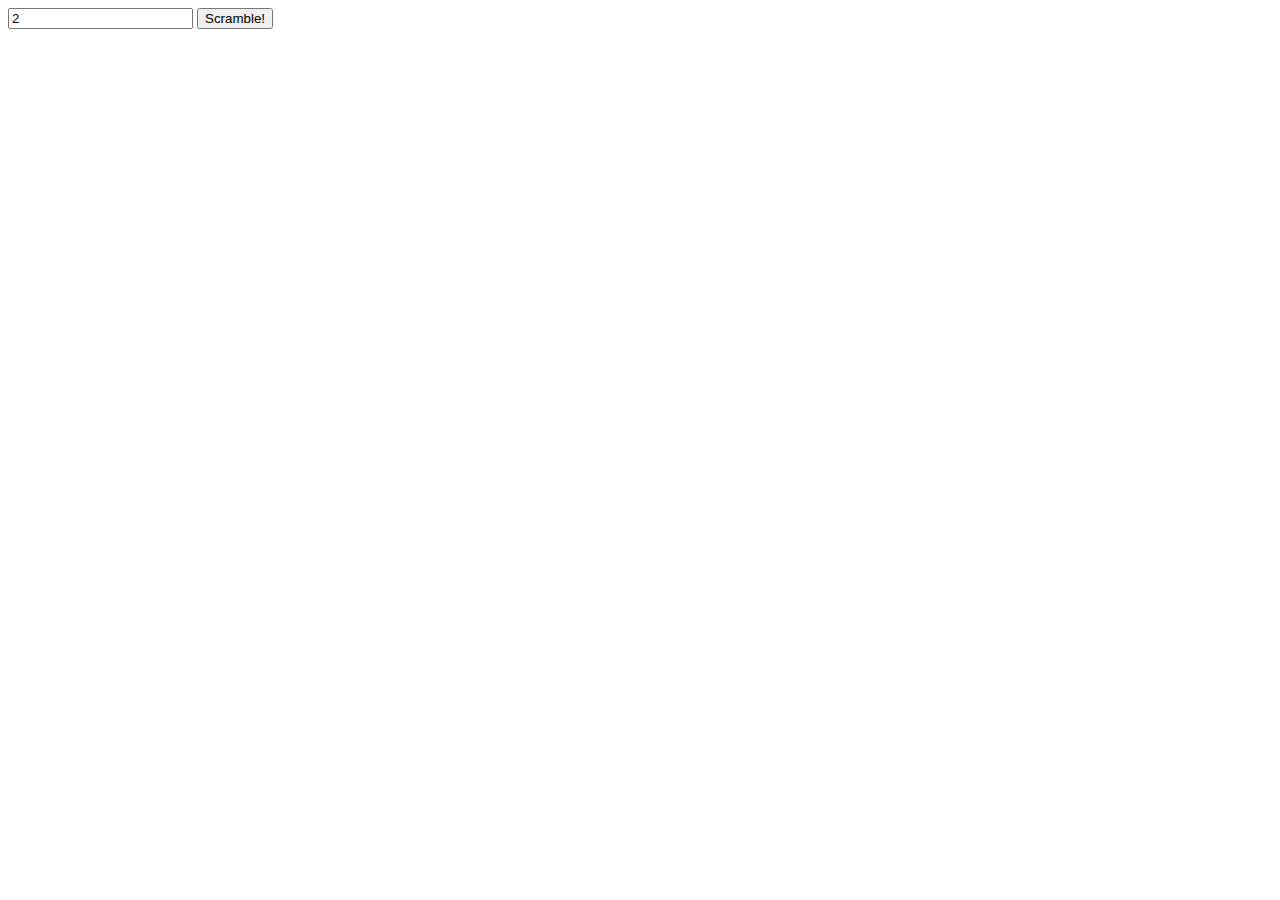
==== index.html @ 66a30487 "Scramble" ====
<!DOCTYPE html>
<html lang="en">

    <head>
		<meta charset="utf-8" />
		<title>Interactive WebGL Rubik's Cube</title>
		<!--<link type="text/css" rel="stylesheet" href="css/stylesheet.css"/>-->
		<meta name="description" content="Play with a Rubik's Cube Online - Made by Kangqiao Lei">
		<link rel="shortcut icon" type="image/png" href="media/favicon.png"/>
		<link rel="icon" type="image/x-icon" href="https://assets-cdn.github.com/favicon.ico">

<!-- 	Three.js Canvas Init (Detector.js creates canvas automagically)
		<style>
			body { margin: 0; }
			canvas { width: 100%; height: 100% }
		</style> -->

	</head>

	<script type="text/javascript"> 
		var debug = "It works!"; 
		//document.getElementById("debug").textContent += "Foo blah bar";
		console.log("Debug Text:" + debug);
	</script>
	
	<body> <!-- onload='setup();'> -->
		<div id='gameCanvas'>
<!-- 	Cube Canvas (Normal WebGL implementation, automatically created by Detector.js)
			<canvas id="cC" width="512" height="512">
			Oops ... your browser doesn't support the HTML5 canvas element
			</canvas>	-->
		</div>	
		<input type="number" id="ScrambleNumber" value="2">
		<button id="scramble">Scramble!</button>
		<!-- <button id="scramble" onclick="ScrambleCube()">Scramble!</button> 
			Made Event Listener, could use submit button with PHP-->

		<script type="text/javascript" src="./js/Libraries/three.min.js"></script>
		<script type="text/javascript" src="./js/Libraries/stats.min.js"></script>
		<script type="text/javascript" src="./js/Libraries/Detector.js"></script>
		<script type="text/javascript" src="./js/Libraries/OrbitControls.js"></script>
		<script type="text/javascript" src="./js/Libraries/SceneUtils.js"></script>
		<script type="text/javascript" src="./js/cubes.js"></script>
		<script type="text/javascript" src="./js/rotate.js"></script>
		<script type="text/javascript" src="./js/ScrambleCubes.js"></script>
		<script type="text/javascript" src="./js/EventListeners.js"></script>
		<script>console.log("Reached Game");</script>
		<script type="text/javascript" src='./js/game.js'></script>

		<div id="debug"></div>
	<script>console.log("End Body");</script>
	</body>
	
	<script>console.log("Past Body");</script>

</html>
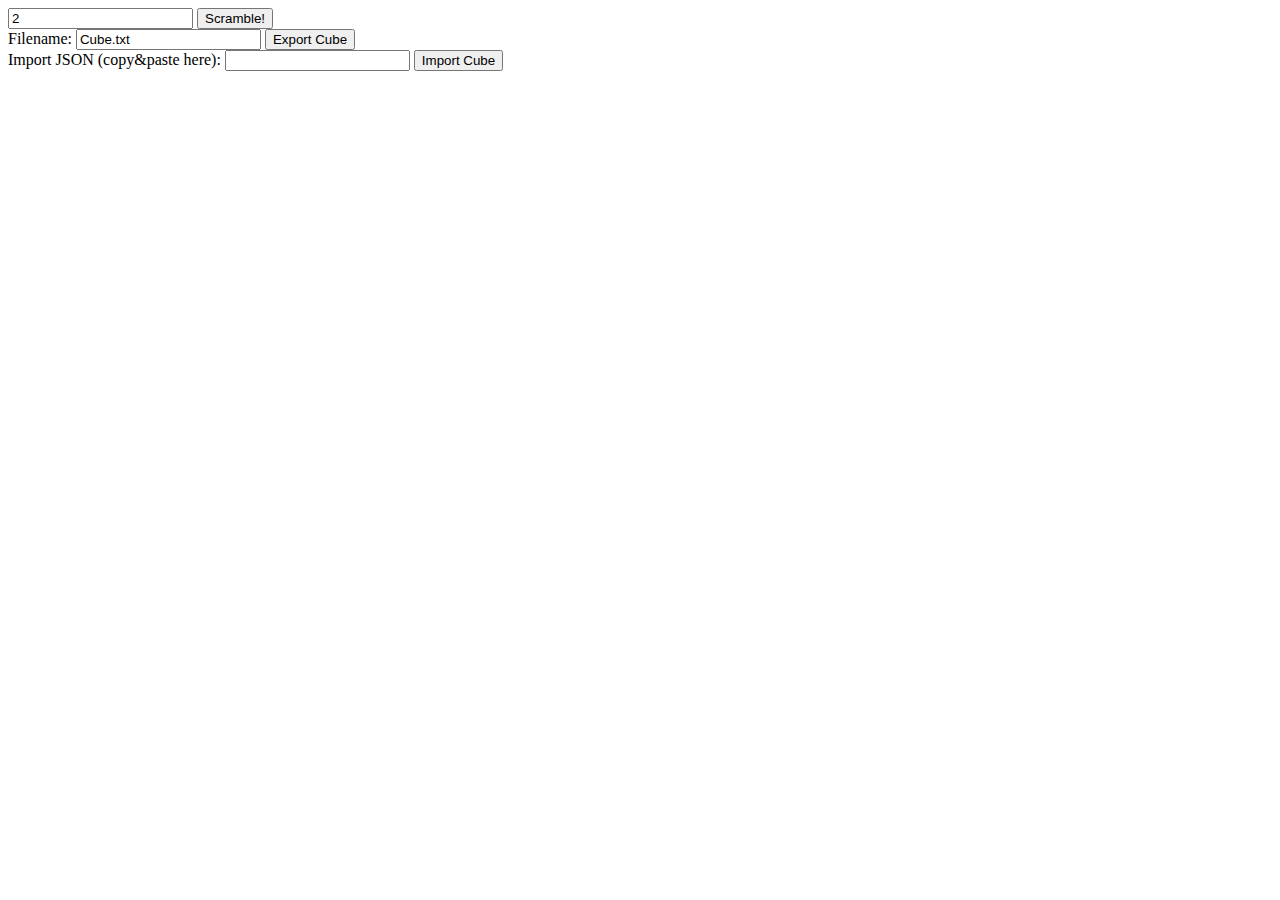
==== commit 67940ea1: "Save implemented" ====
--- a/index.html
+++ b/index.html
@@ -30,24 +30,34 @@
 			Oops ... your browser doesn't support the HTML5 canvas element
 			</canvas>	-->
 		</div>	
-		<input type="number" id="ScrambleNumber" value="2">
-		<button id="scramble">Scramble!</button>
-		<!-- <button id="scramble" onclick="ScrambleCube()">Scramble!</button> 
-			Made Event Listener, could use submit button with PHP-->
-
-		<script type="text/javascript" src="./js/Libraries/three.min.js"></script>
-		<script type="text/javascript" src="./js/Libraries/stats.min.js"></script>
-		<script type="text/javascript" src="./js/Libraries/Detector.js"></script>
-		<script type="text/javascript" src="./js/Libraries/OrbitControls.js"></script>
-		<script type="text/javascript" src="./js/Libraries/SceneUtils.js"></script>
-		<script type="text/javascript" src="./js/cubes.js"></script>
-		<script type="text/javascript" src="./js/rotate.js"></script>
-		<script type="text/javascript" src="./js/ScrambleCubes.js"></script>
-		<script type="text/javascript" src="./js/EventListeners.js"></script>
-		<script>console.log("Reached Game");</script>
-		<script type="text/javascript" src='./js/game.js'></script>
-
-		<div id="debug"></div>
+		
+		<div id="debug">
+			<input type="number" id="ScrambleNumber" value="2" min="0">
+			<button id="scramble">Scramble!</button>
+			<!-- <button id="scramble" onclick="ScrambleCube()">Scramble!</button> 
+				Made Event Listener, could use submit button with PHP-->
+			
+			<script type="text/javascript" src="./js/Libraries/FileSaver.min.js"></script>
+			<script type="text/javascript" src="./js/Libraries/three.min.js"></script>
+			<script type="text/javascript" src="./js/Libraries/stats.min.js"></script>
+			<script type="text/javascript" src="./js/Libraries/Detector.js"></script>
+			<script type="text/javascript" src="./js/Libraries/OrbitControls.js"></script>
+			<script type="text/javascript" src="./js/Libraries/SceneUtils.js"></script>
+			<script type="text/javascript" src="./js/cubes.js"></script>
+			<script type="text/javascript" src="./js/rotate.js"></script>
+			<script type="text/javascript" src="./js/EventListeners.js"></script>
+			<script>console.log("Reached Game");</script>
+			<script type="text/javascript" src='./js/game.js'></script>
+			<script type="text/javascript" src='./js/save.js'></script>
+		</div>
+		<div>
+			Filename: <input id="file" type="text" name="export" value="Cube.txt">
+			<button id="export">Export Cube</button>
+		</div>
+		<div>
+		Import JSON (copy&paste here): <input id="SaveJSON" type="text" name="import" value="">
+		<button id="import">Import Cube</button>
+		</div>
 	<script>console.log("End Body");</script>
 	</body>
 	
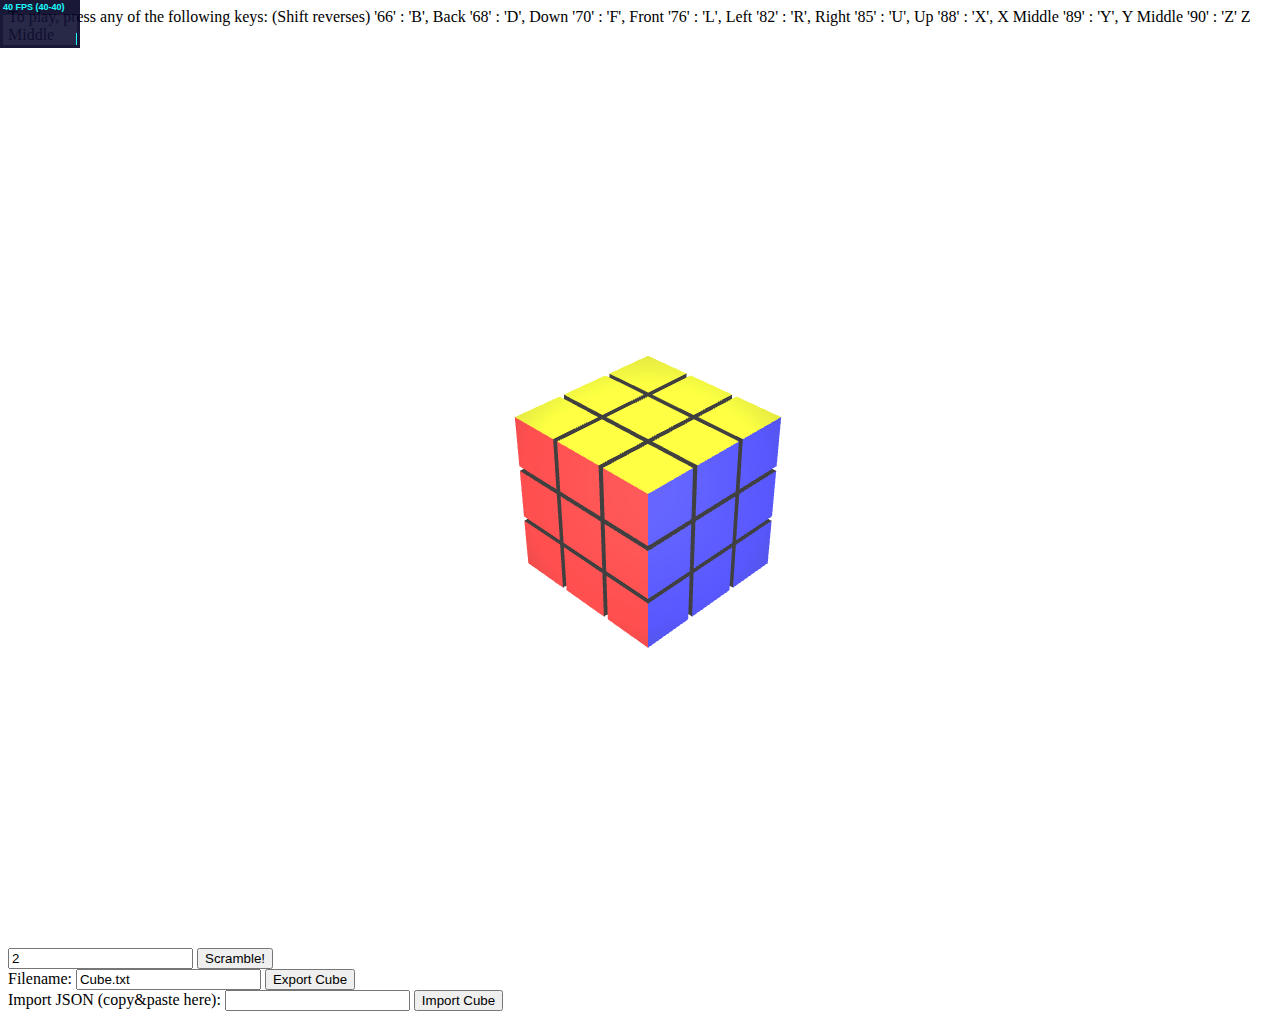
==== commit 15aafd17: "Instructions" ====
--- a/index.html
+++ b/index.html
@@ -2,6 +2,16 @@
 <html lang="en">
 
     <head>
+		To play, press any of the following keys: (Shift reverses)
+	'66' : 'B', Back
+	'68' : 'D', Down
+	'70' : 'F', Front
+	'76' : 'L', Left
+	'82' : 'R', Right
+	'85' : 'U', Up
+	'88' : 'X', X Middle
+	'89' : 'Y', Y Middle
+	'90' : 'Z'  Z Middle
 		<meta charset="utf-8" />
 		<title>Interactive WebGL Rubik's Cube</title>
 		<!--<link type="text/css" rel="stylesheet" href="css/stylesheet.css"/>-->
@@ -31,7 +41,6 @@
 			</canvas>	-->
 		</div>	
 		
-		<div id="debug">
 			<input type="number" id="ScrambleNumber" value="2" min="0">
 			<button id="scramble">Scramble!</button>
 			<!-- <button id="scramble" onclick="ScrambleCube()">Scramble!</button> 
@@ -48,8 +57,7 @@
 			<script type="text/javascript" src="./js/EventListeners.js"></script>
 			<script>console.log("Reached Game");</script>
 			<script type="text/javascript" src='./js/game.js'></script>
-			<script type="text/javascript" src='./js/save.js'></script>
-		</div>
+		<div id="debug"></div>
 		<div>
 			Filename: <input id="file" type="text" name="export" value="Cube.txt">
 			<button id="export">Export Cube</button>
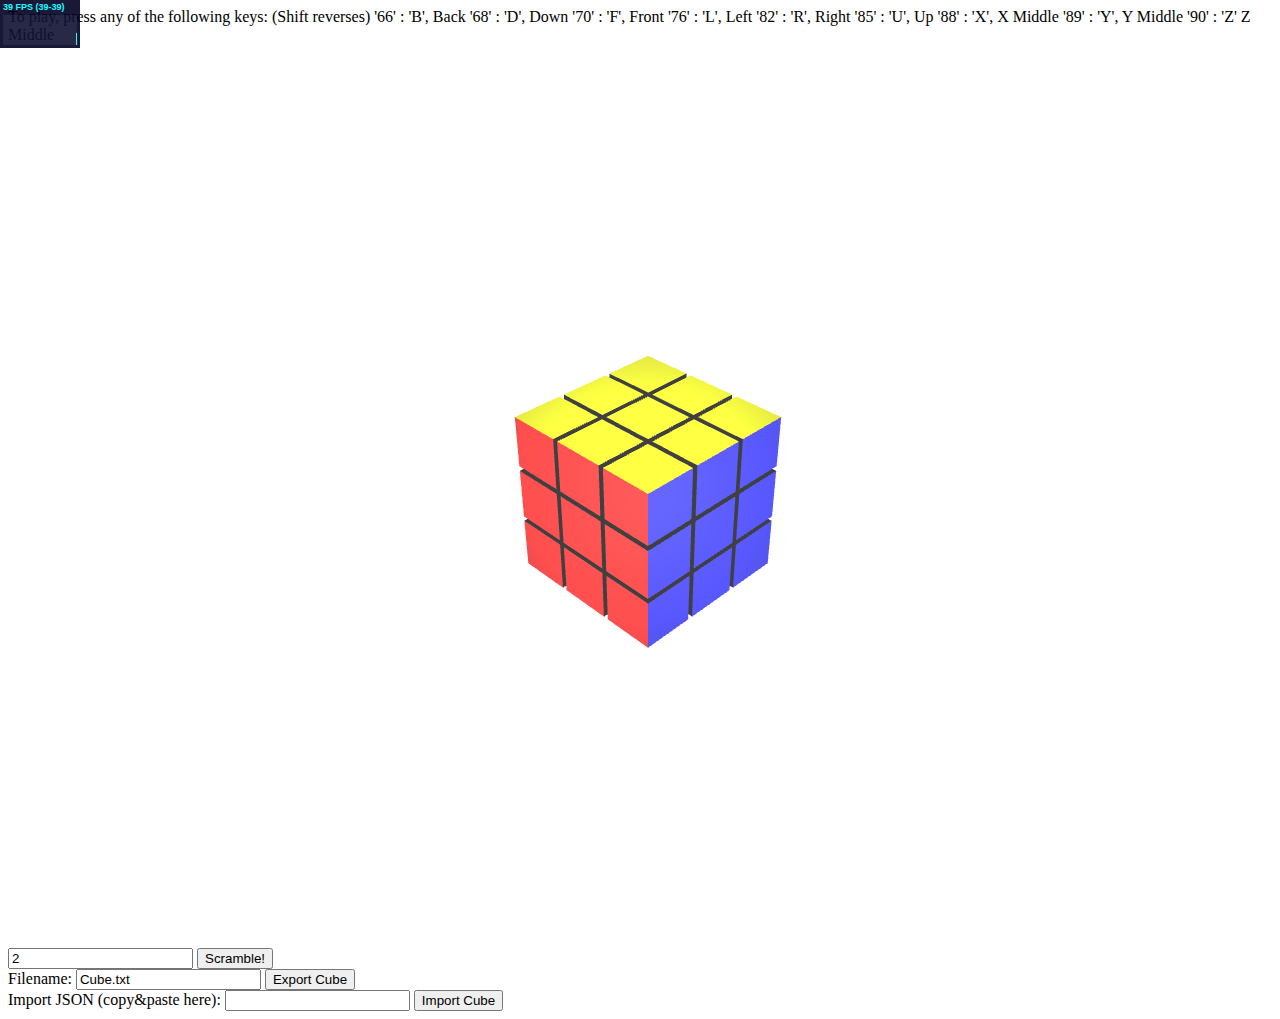
==== commit 5a0bc92d: "Google Analytics Tracking" ====
--- a/index.html
+++ b/index.html
@@ -2,7 +2,8 @@
 <html lang="en">
 
     <head>
-		To play, press any of the following keys: (Shift reverses)
+	<div id = "Instructions">
+	To play, press any of the following keys: (Shift reverses)
 	'66' : 'B', Back
 	'68' : 'D', Down
 	'70' : 'F', Front
@@ -12,12 +13,13 @@
 	'88' : 'X', X Middle
 	'89' : 'Y', Y Middle
 	'90' : 'Z'  Z Middle
+	</div>
 		<meta charset="utf-8" />
 		<title>Interactive WebGL Rubik's Cube</title>
-		<!--<link type="text/css" rel="stylesheet" href="css/stylesheet.css"/>-->
+		<link type="text/css" rel="stylesheet" href="css/stylesheet.css"/>
 		<meta name="description" content="Play with a Rubik's Cube Online - Made by Kangqiao Lei">
 		<link rel="shortcut icon" type="image/png" href="media/favicon.png"/>
-		<link rel="icon" type="image/x-icon" href="https://assets-cdn.github.com/favicon.ico">
+		<link rel="icon" type="image/x-icon" href="/favicon.ico">
 
 <!-- 	Three.js Canvas Init (Detector.js creates canvas automagically)
 		<style>
@@ -70,5 +72,16 @@
 	</body>
 	
 	<script>console.log("Past Body");</script>
+	
+	<script type="text/javascript">
+		var gaJsHost = (("https:" == document.location.protocol) ? "https://ssl." : "http://www.");
+		document.write(unescape("%3Cscript src='" + gaJsHost + "google-analytics.com/ga.js' type='text/javascript'%3E%3C/script%3E"));
+	</script>
+	<script type="text/javascript">
+		try {
+		var pageTracker = _gat._getTracker("UA-61748230-1");
+		pageTracker._trackPageview();
+		} catch(err) {}
+	</script>
 
 </html>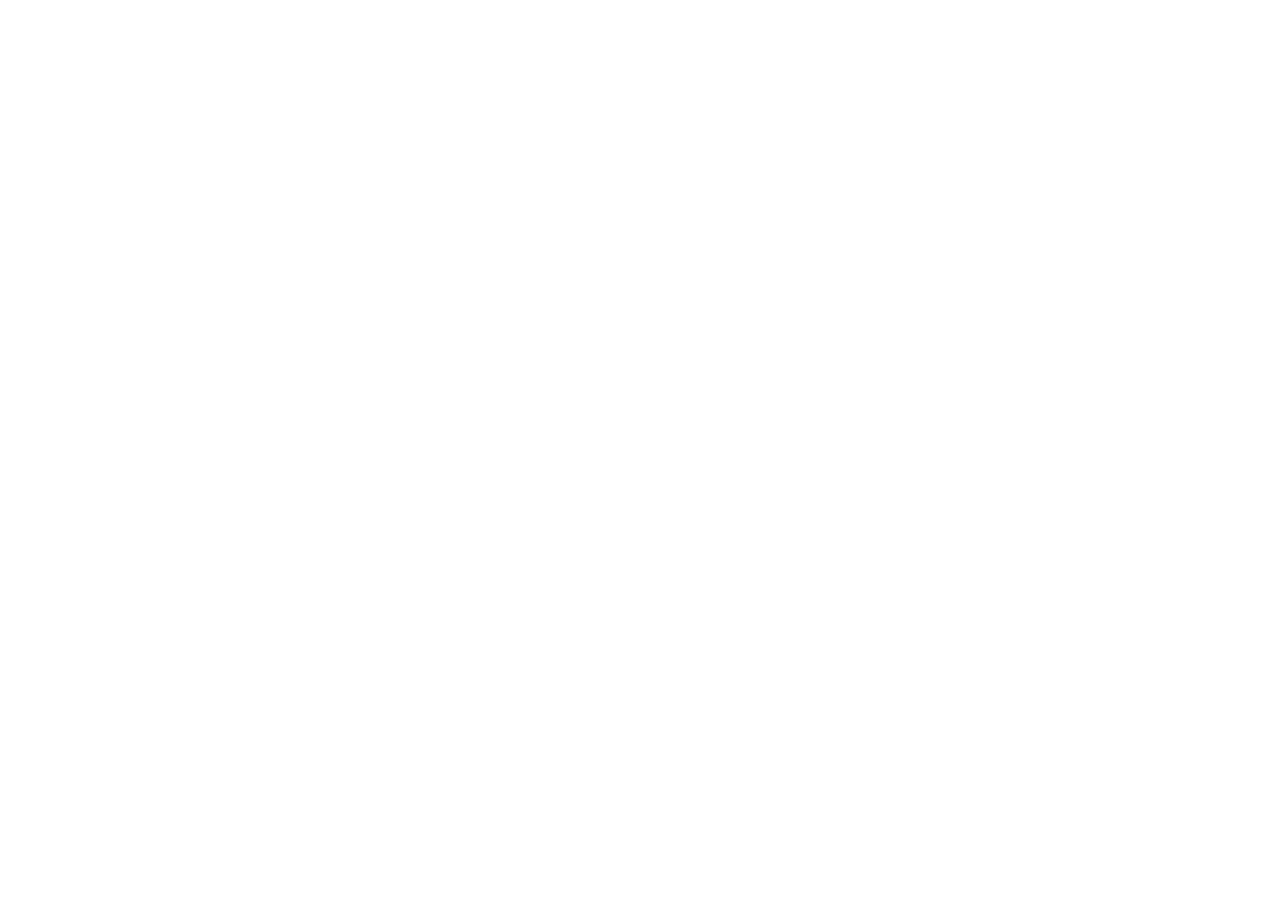
==== commit e8b02b9c: "Blank Slate" ====
--- a/index.html
+++ b/index.html
@@ -2,22 +2,10 @@
 <html lang="en">
 
     <head>
-	<div id = "Instructions">
-	To play, press any of the following keys: (Shift reverses)
-	'66' : 'B', Back
-	'68' : 'D', Down
-	'70' : 'F', Front
-	'76' : 'L', Left
-	'82' : 'R', Right
-	'85' : 'U', Up
-	'88' : 'X', X Middle
-	'89' : 'Y', Y Middle
-	'90' : 'Z'  Z Middle
-	</div>
 		<meta charset="utf-8" />
-		<title>Interactive WebGL Rubik's Cube</title>
+		<title>Perxist</title>
 		<link type="text/css" rel="stylesheet" href="css/stylesheet.css"/>
-		<meta name="description" content="Play with a Rubik's Cube Online - Made by Kangqiao Lei">
+		<meta name="description" content="A Game of Persistance Advancement Existence - Made by Kangqiao Lei">
 		<link rel="shortcut icon" type="image/png" href="media/favicon.png"/>
 		<link rel="icon" type="image/x-icon" href="/favicon.ico">
 
@@ -42,37 +30,15 @@
 			Oops ... your browser doesn't support the HTML5 canvas element
 			</canvas>	-->
 		</div>	
-		
-			<input type="number" id="ScrambleNumber" value="2" min="0">
-			<button id="scramble">Scramble!</button>
-			<!-- <button id="scramble" onclick="ScrambleCube()">Scramble!</button> 
-				Made Event Listener, could use submit button with PHP-->
-			
-			<script type="text/javascript" src="./js/Libraries/FileSaver.min.js"></script>
+
 			<script type="text/javascript" src="./js/Libraries/three.min.js"></script>
 			<script type="text/javascript" src="./js/Libraries/stats.min.js"></script>
 			<script type="text/javascript" src="./js/Libraries/Detector.js"></script>
 			<script type="text/javascript" src="./js/Libraries/OrbitControls.js"></script>
-			<script type="text/javascript" src="./js/Libraries/SceneUtils.js"></script>
-			<script type="text/javascript" src="./js/cubes.js"></script>
-			<script type="text/javascript" src="./js/rotate.js"></script>
 			<script type="text/javascript" src="./js/EventListeners.js"></script>
-			<script>console.log("Reached Game");</script>
 			<script type="text/javascript" src='./js/game.js'></script>
 		<div id="debug"></div>
-		<div>
-			Filename: <input id="file" type="text" name="export" value="Cube.txt">
-			<button id="export">Export Cube</button>
-		</div>
-		<div>
-		Import JSON (copy&paste here): <input id="SaveJSON" type="text" name="import" value="">
-		<button id="import">Import Cube</button>
-		</div>
-	<script>console.log("End Body");</script>
-	</body>
-	
-	<script>console.log("Past Body");</script>
-	
+
 	<script type="text/javascript">
 		var gaJsHost = (("https:" == document.location.protocol) ? "https://ssl." : "http://www.");
 		document.write(unescape("%3Cscript src='" + gaJsHost + "google-analytics.com/ga.js' type='text/javascript'%3E%3C/script%3E"));
@@ -84,4 +50,5 @@
 		} catch(err) {}
 	</script>
 
-</html>+</html>
+
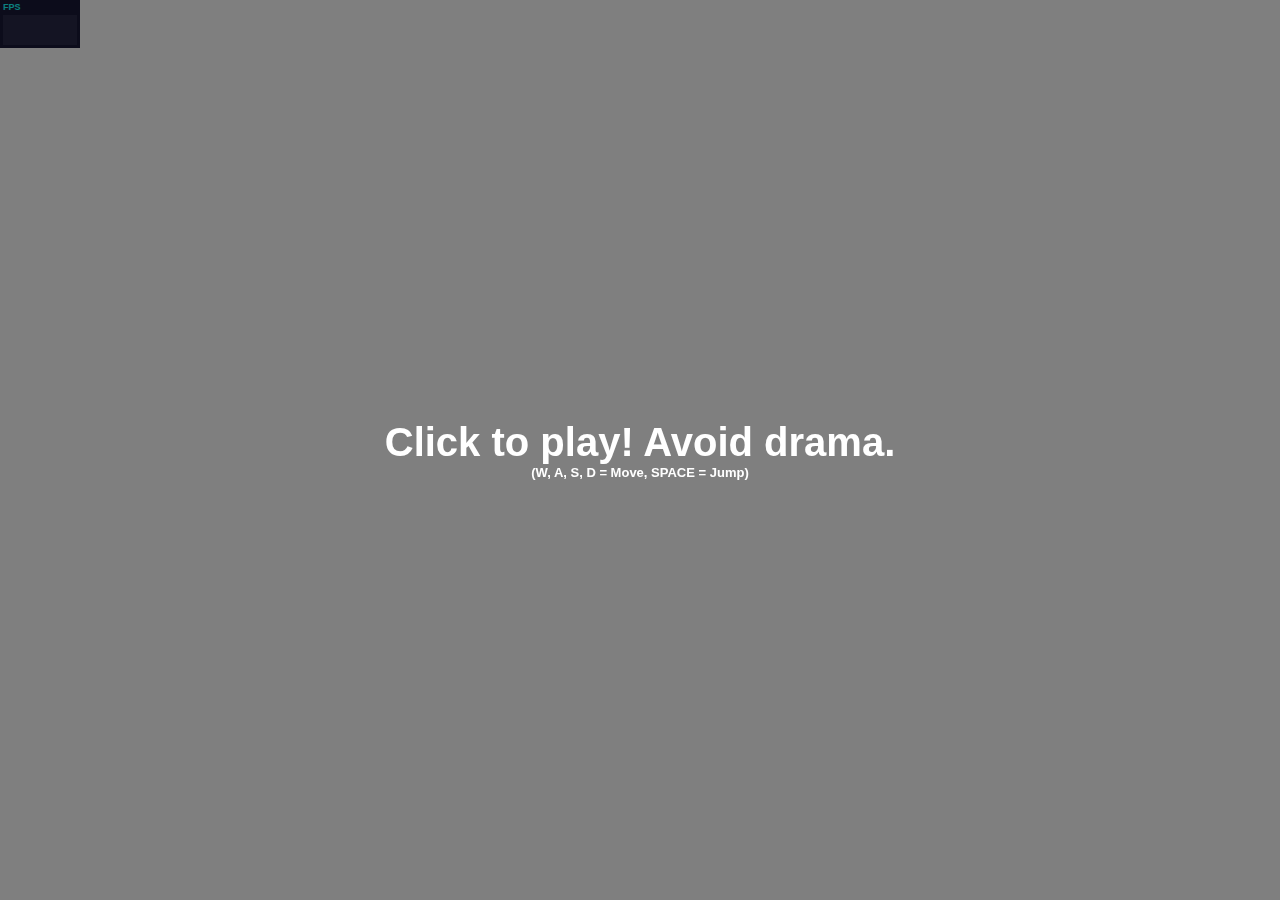
==== commit 60c850a3: "Instructions change" ====
--- a/index.html
+++ b/index.html
@@ -1,20 +1,20 @@
 <!DOCTYPE html>
 <html lang="en">
-
     <head>
+		<title>Perxist</title>
 		<meta charset="utf-8" />
-		<title>Perxist</title>
+		<meta name="viewport" content="width=device-width, user-scalable=no, minimum-scale=1.0, maximum-scale=1.0">
 		<link type="text/css" rel="stylesheet" href="css/stylesheet.css"/>
 		<meta name="description" content="A Game of Persistance Advancement Existence - Made by Kangqiao Lei">
 		<link rel="shortcut icon" type="image/png" href="media/favicon.png"/>
-		<link rel="icon" type="image/x-icon" href="/favicon.ico">
+		<link rel="icon" type="image/x-icon" href="favicon.ico">
 
 <!-- 	Three.js Canvas Init (Detector.js creates canvas automagically)
 		<style>
 			body { margin: 0; }
 			canvas { width: 100%; height: 100% }
-		</style> -->
-
+		</style> 
+-->
 	</head>
 
 	<script type="text/javascript"> 
@@ -28,27 +28,46 @@
 <!-- 	Cube Canvas (Normal WebGL implementation, automatically created by Detector.js)
 			<canvas id="cC" width="512" height="512">
 			Oops ... your browser doesn't support the HTML5 canvas element
-			</canvas>	-->
+			</canvas>
+-->
 		</div>	
 
+		<div id="blocker">
+
+			<div id="instructions">
+				<span style="font-size:40px">Click to play! Avoid drama.</span>
+				<br />
+				(W, A, S, D = Move, SPACE = Jump)
+			</div>
+
+		</div>
+		
 			<script type="text/javascript" src="./js/Libraries/three.min.js"></script>
 			<script type="text/javascript" src="./js/Libraries/stats.min.js"></script>
 			<script type="text/javascript" src="./js/Libraries/Detector.js"></script>
+			<script type="text/javascript" src="./js/Libraries/FirstPersonControls.js"></script>
+			
 			<script type="text/javascript" src="./js/Libraries/OrbitControls.js"></script>
+			<script type="text/javascript" src="./js/Libraries/MouseControls.js"></script>
+			<script type="text/javascript" src="./js/Libraries/FlyControls.js"></script>
+			<script type="text/javascript" src="./js/Libraries/PointerLockControls.js"></script>
+			
 			<script type="text/javascript" src="./js/EventListeners.js"></script>
+			<script type="text/javascript" src='./js/planes.js'></script>
+			<script type="text/javascript" src='./js/cubes.js'></script>
 			<script type="text/javascript" src='./js/game.js'></script>
+		
 		<div id="debug"></div>
-
-	<script type="text/javascript">
-		var gaJsHost = (("https:" == document.location.protocol) ? "https://ssl." : "http://www.");
-		document.write(unescape("%3Cscript src='" + gaJsHost + "google-analytics.com/ga.js' type='text/javascript'%3E%3C/script%3E"));
-	</script>
-	<script type="text/javascript">
-		try {
-		var pageTracker = _gat._getTracker("UA-61748230-1");
-		pageTracker._trackPageview();
-		} catch(err) {}
-	</script>
-
-</html>
-
+		
+		<script type="text/javascript">
+			var gaJsHost = (("https:" == document.location.protocol) ? "https://ssl." : "http://www.");
+			document.write(unescape("%3Cscript src='" + gaJsHost + "google-analytics.com/ga.js' type='text/javascript'%3E%3C/script%3E"));
+		</script>
+		<script type="text/javascript">
+			try {
+			var pageTracker = _gat._getTracker("UA-61748230-1");
+			pageTracker._trackPageview();
+			} catch(err) {}
+		</script>
+	</body>
+</html>--- a/css/stylesheet.css
+++ b/css/stylesheet.css
@@ -0,0 +1,77 @@
+body {
+	background:#000;
+	color: #eee;
+	padding:0;
+	margin:0;
+	font-weight:bold;
+	overflow:hidden;
+
+	font-family:Monospace;
+	font-size:13px;
+	text-align:center;
+}
+
+#info {
+	position: absolute;
+	top: 0px; width: 100%;
+	padding: 5px;
+	z-index:990;
+}
+
+/* class = "center" */
+.center {
+    text-align: center;
+}
+
+html, body {
+	width: 100%;
+	height: 100%;
+}
+
+body {
+	background-color: #ffffff;
+	margin: 0;
+	overflow: hidden;
+	font-family: arial;
+}
+
+#blocker {
+
+	position: absolute;
+	top: 0px;
+	width: 100%;
+	height: 100%;
+
+	background-color: rgba(0,0,0,0.5);
+	z-index:100;
+}
+
+#instructions {
+
+	width: 100%;
+	height: 100%;
+	top: 0px;
+	display: -webkit-box;
+	display: -moz-box;
+	display: box;
+
+	-webkit-box-orient: horizontal;
+	-moz-box-orient: horizontal;
+	box-orient: horizontal;
+
+	-webkit-box-pack: center;
+	-moz-box-pack: center;
+	box-pack: center;
+
+	-webkit-box-align: center;
+	-moz-box-align: center;
+	box-align: center;
+
+	color: #ffffff;
+	text-align: center;
+
+	cursor: pointer;
+	
+	z-index:100;
+
+}